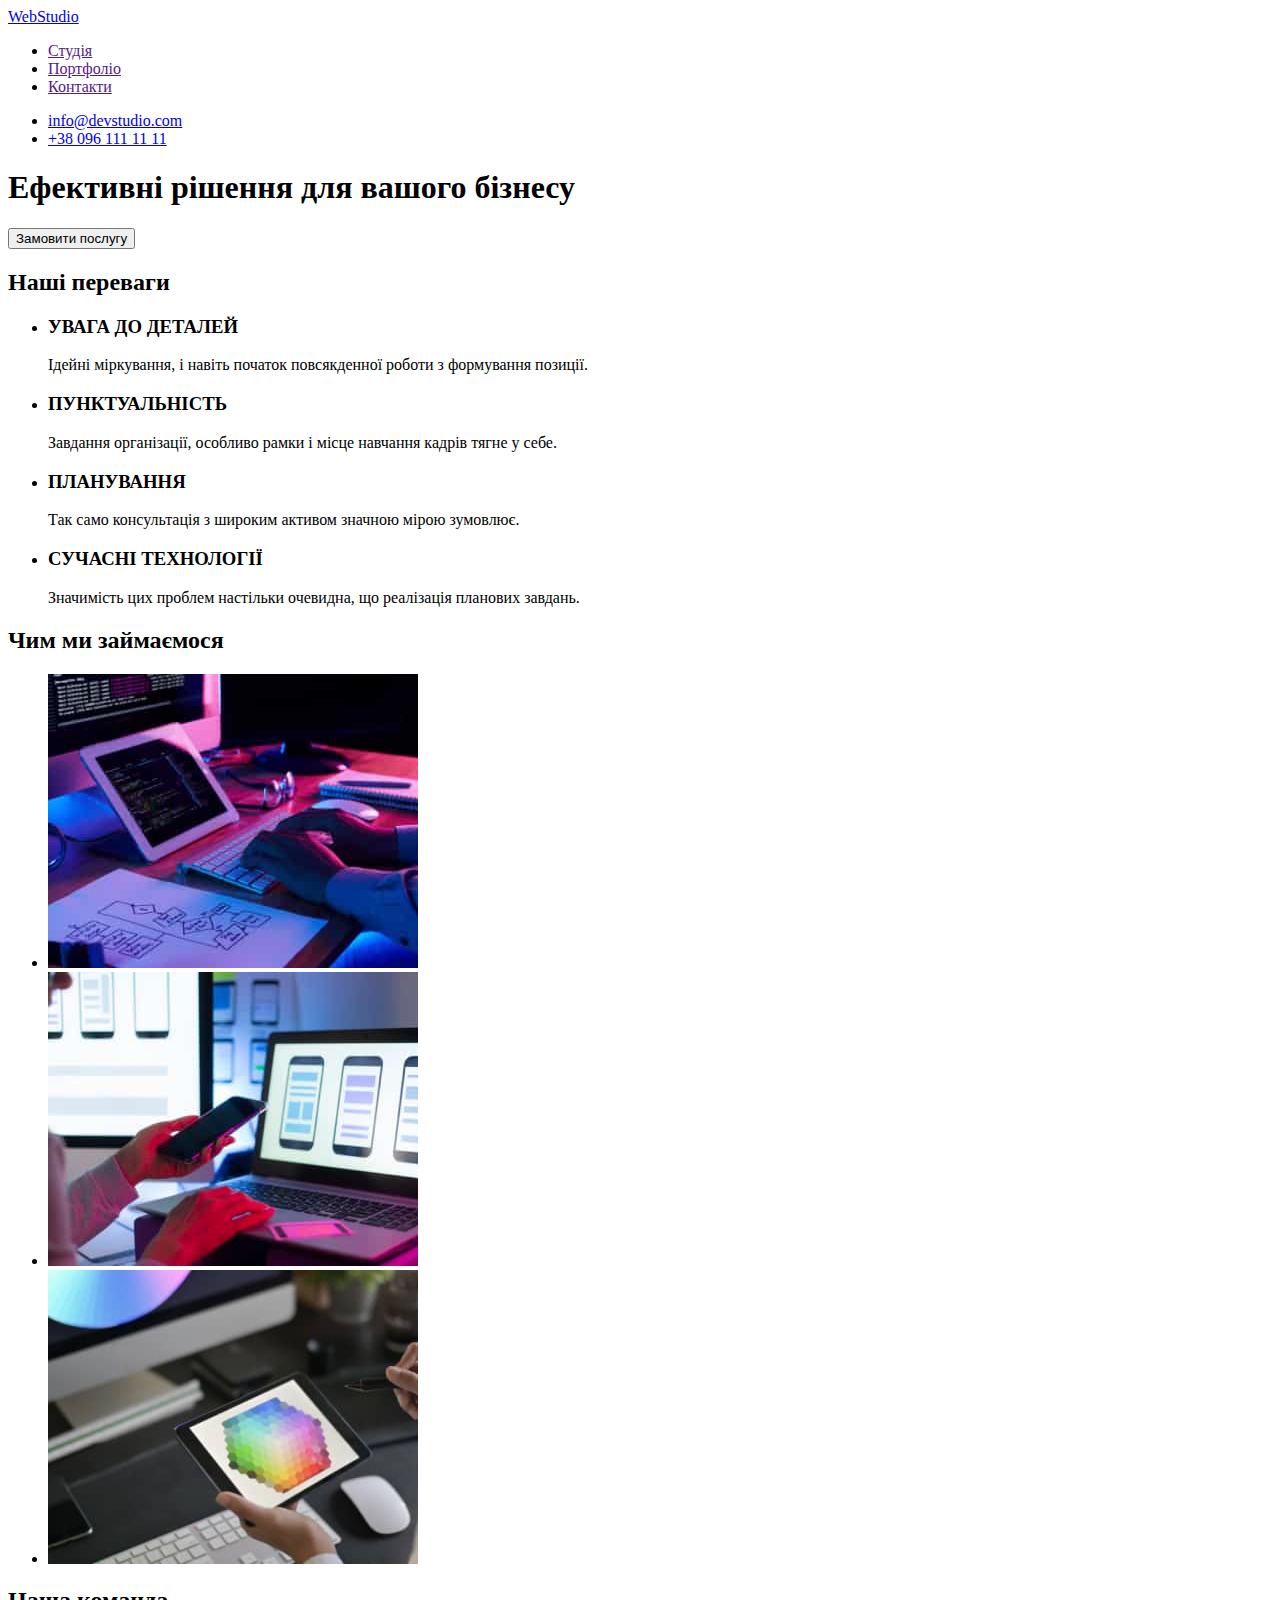
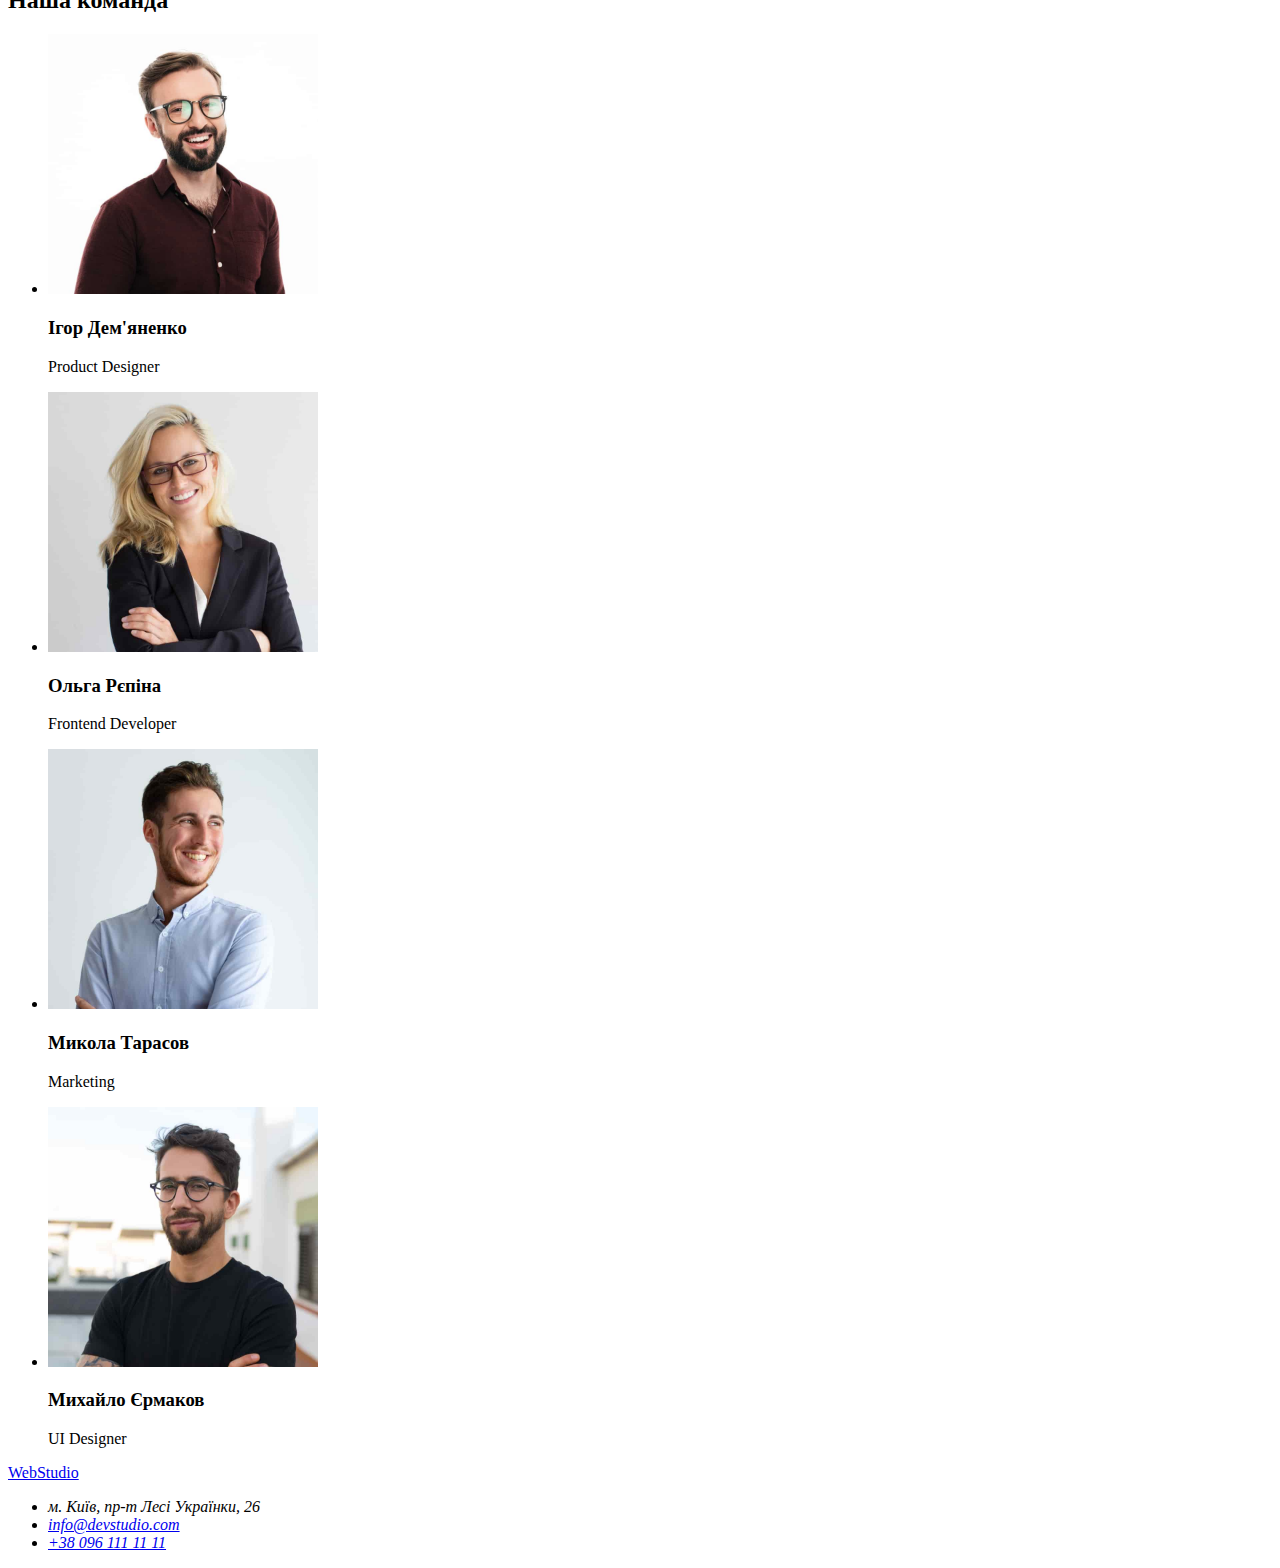
==== index.html @ c1a4c7dd "add files from HW01" ====
<!DOCTYPE html>
<html lang="uk">
  <head>
    <meta charset="UTF-8" />
    <meta http-equiv="X-UA-Compatible" content="IE=edge" />
    <meta name="viewport" content="width=device-width, initial-scale=1.0" />
    <title lang="en">WebStudio</title>
  </head>
  <body>
    <!-- Header -->
    <header>
      <a href="./index.html" lang="en"> WebStudio</a>

      <!-- Navigation -->
      <nav>
        <ul>
          <li><a href="">Студія</a></li>
          <li><a href="">Портфоліо</a></li>
          <li><a href="">Контакти</a></li>
        </ul>
      </nav>
      <!-- Contacts -->
      <ul>
        <li><a href="mailto:info@devstudio.com">info@devstudio.com</a></li>
        <li><a href="tel:+380961111111">+38 096 111 11 11</a></li>
      </ul>
    </header>

    <!-- Hero banner -->
    <section>
      <h1>Ефективні рішення для вашого бізнесу</h1>
      <button type="button">Замовити послугу</button>
    </section>

    <!-- Our benefits -->
    <section>
      <h2>Наші переваги</h2>
      <ul>
        <li>
          <h3>УВАГА ДО ДЕТАЛЕЙ</h3>
          <p>
            Ідейні міркування, і навіть початок повсякденної роботи з формування
            позиції.
          </p>
        </li>
        <li>
          <h3>ПУНКТУАЛЬНІСТЬ</h3>
          <p>
            Завдання організації, особливо рамки і місце навчання кадрів тягне у
            себе.
          </p>
        </li>
        <li>
          <h3>ПЛАНУВАННЯ</h3>
          <p>Так само консультація з широким активом значною мірою зумовлює.</p>
        </li>
        <li>
          <h3>СУЧАСНІ ТЕХНОЛОГІЇ</h3>
          <p>
            Значимість цих проблем настільки очевидна, що реалізація планових
            завдань.
          </p>
        </li>
      </ul>
    </section>

    <!-- What are we doing -->
    <section>
      <h2>Чим ми займаємося</h2>
      <ul>
        <li>
          <img
            src="./images/box1.jpg"
            alt="someone is typing on a tablet keyboard"
            width="370"
          />
        </li>
        <li>
          <img
            src="./images/box2.jpg"
            alt="someone works with a phone"
            width="370"
          />
        </li>
        <li><img src="./images/box3.jpg" alt="Color palette" width="370" /></li>
      </ul>
    </section>

    <!-- Our team -->
    <section>
      <h2>Наша команда</h2>
      <ul>
        <li>
          <img
            src="./images/ihordemyanenko.jpg"
            alt="Ігор Дем'яненко"
            width="270"
          />
          <h3>Ігор Дем'яненко</h3>
          <p>Product Designer</p>
        </li>
        <li>
          <img src="./images/olharepina.jpg" alt="Ольга Рєпіна" width="270" />
          <h3>Ольга Рєпіна</h3>
          <p>Frontend Developer</p>
        </li>
        <li>
          <img
            src="./images/mykolatarasov.jpg"
            alt="Микола Тарасов"
            width="270"
          />
          <h3>Микола Тарасов</h3>
          <p>Marketing</p>
        </li>
        <li>
          <img
            src="./images/michayloermakov.jpg"
            alt="Михайло Єрмаков"
            width="270"
          />
          <h3>Михайло Єрмаков</h3>
          <p>UI Designer</p>
        </li>
      </ul>
    </section>

    <!-- footer -->
    <footer>
      <a href="/index.html" lang="en"> WebStudio</a>
      <address>
        <ul>
          <li>м. Київ, пр-т Лесі Українки, 26</li>
          <li><a href="mailto:info@devstudio.com">info@devstudio.com</a></li>
          <li><a href="tel:+380961111111">+38 096 111 11 11</a></li>
        </ul>
      </address>
    </footer>
  </body>
</html>
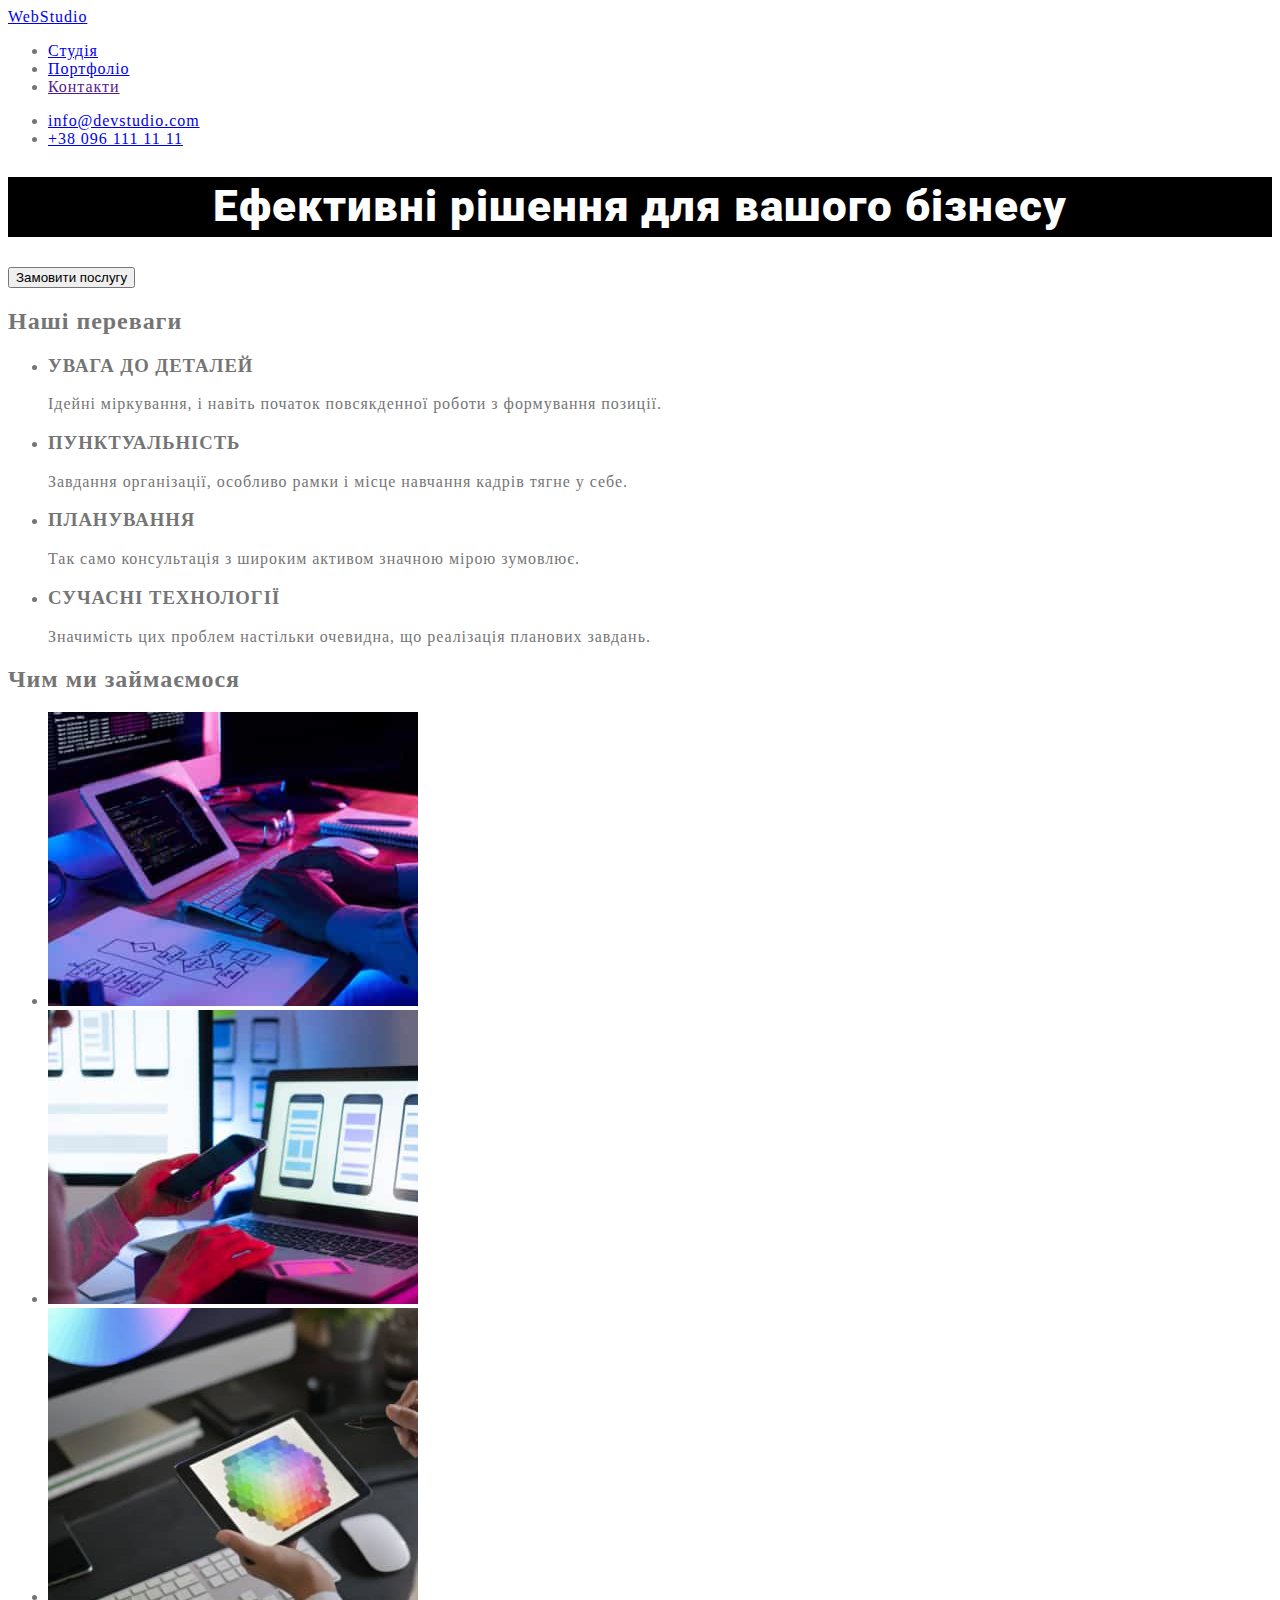
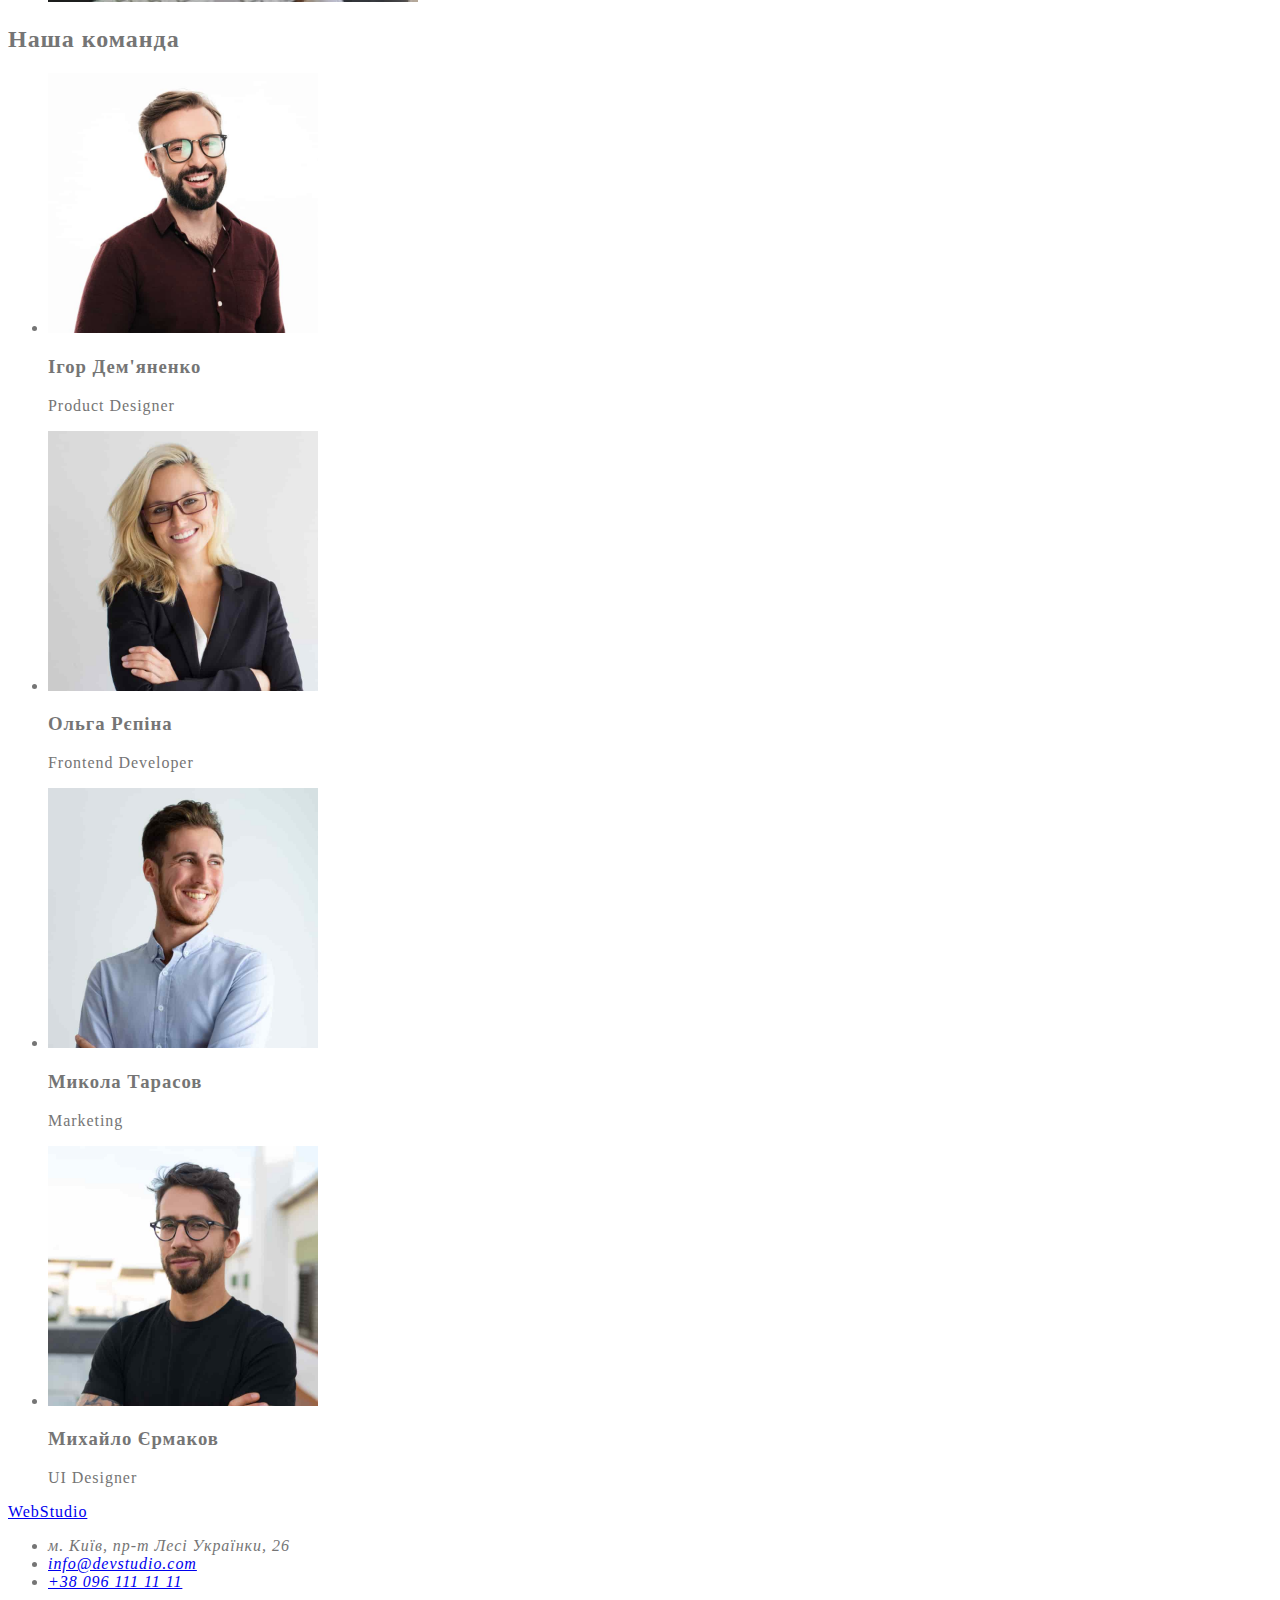
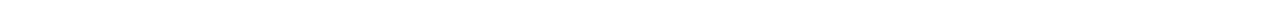
==== commit 0f0150e8: "add portfolio page + fonts" ====
--- a/index.html
+++ b/index.html
@@ -5,17 +5,22 @@
     <meta http-equiv="X-UA-Compatible" content="IE=edge" />
     <meta name="viewport" content="width=device-width, initial-scale=1.0" />
     <title lang="en">WebStudio</title>
+    <link rel="preconnect" href="https://fonts.googleapis.com">
+    <link rel="preconnect" href="https://fonts.gstatic.com" crossorigin>
+    <link href="https://fonts.googleapis.com/css2?family=Raleway:wght@700&family=Roboto:wght@400;500;700;900&display=swap" rel="stylesheet">
+    <link rel="stylesheet" href="./css/styles.css" />
   </head>
+
   <body>
     <!-- Header -->
     <header>
-      <a href="./index.html" lang="en"> WebStudio</a>
+      <a href="./index.html" lang="en"> WebStudio</a> 
 
       <!-- Navigation -->
       <nav>
         <ul>
-          <li><a href="">Студія</a></li>
-          <li><a href="">Портфоліо</a></li>
+          <li><a href="./index.html">Студія</a></li>
+          <li><a href="./portfolio.html">Портфоліо</a></li>
           <li><a href="">Контакти</a></li>
         </ul>
       </nav>
@@ -26,6 +31,7 @@
       </ul>
     </header>
 
+    <main>
     <!-- Hero banner -->
     <section>
       <h1>Ефективні рішення для вашого бізнесу</h1>
@@ -124,7 +130,8 @@
         </li>
       </ul>
     </section>
-
+  </main>
+  
     <!-- footer -->
     <footer>
       <a href="/index.html" lang="en"> WebStudio</a>
--- a/css/styles.css
+++ b/css/styles.css
@@ -0,0 +1,51 @@
+/* 
+colors:
+accent text color: #2196F3 
+logo text color: #000000;
+h1,2,3 text color: #212121;
+main text color:#757575;
+
+fonts:
+logo - Raleway 700,
+nav - roboto 500,
+h1 - roboto 900
+h2 - roboto 700
+h3 - roboto 700,500
+p - roboto 400
+button - roboto 700
+address - roboto 400
+*/
+
+:root {
+    --accent-text-color:#2196F3;
+    --logo-text-color:#000000;
+    --title-text-color:#212121;
+    --main-text-color:#757575;
+}
+
+
+/* global selectors */
+body {
+    color:var(--main-text-color);
+    letter-spacing: 0.06em;
+}
+
+h1 {
+    color:var(--title-text-color);
+    font-family: Roboto,sans-serif;
+    font-weight: 900;
+    font-size: 44px;
+    line-height: 1.36;
+    text-align: center;
+    color: #FFFFFF;
+    background-color: #000;
+}
+
+/* header */
+
+
+/* hero */
+
+/* body */
+
+/* footer */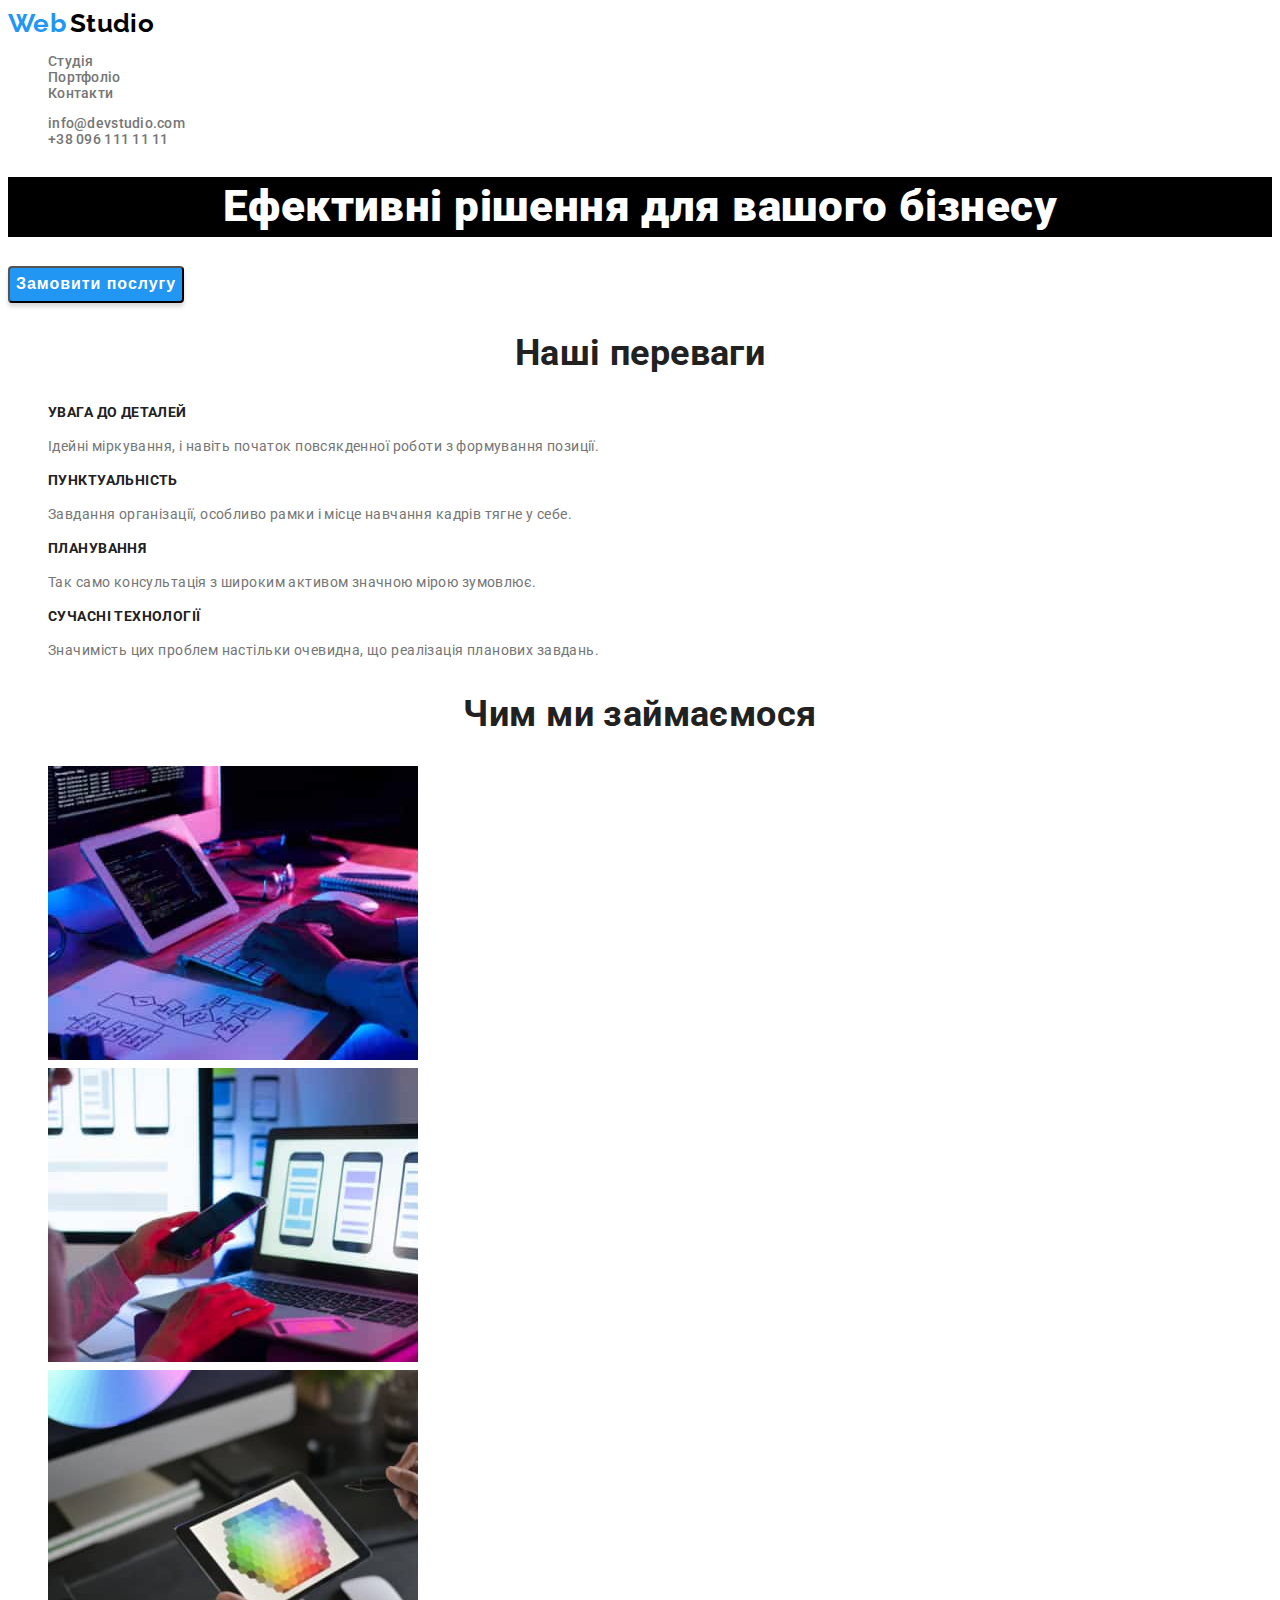
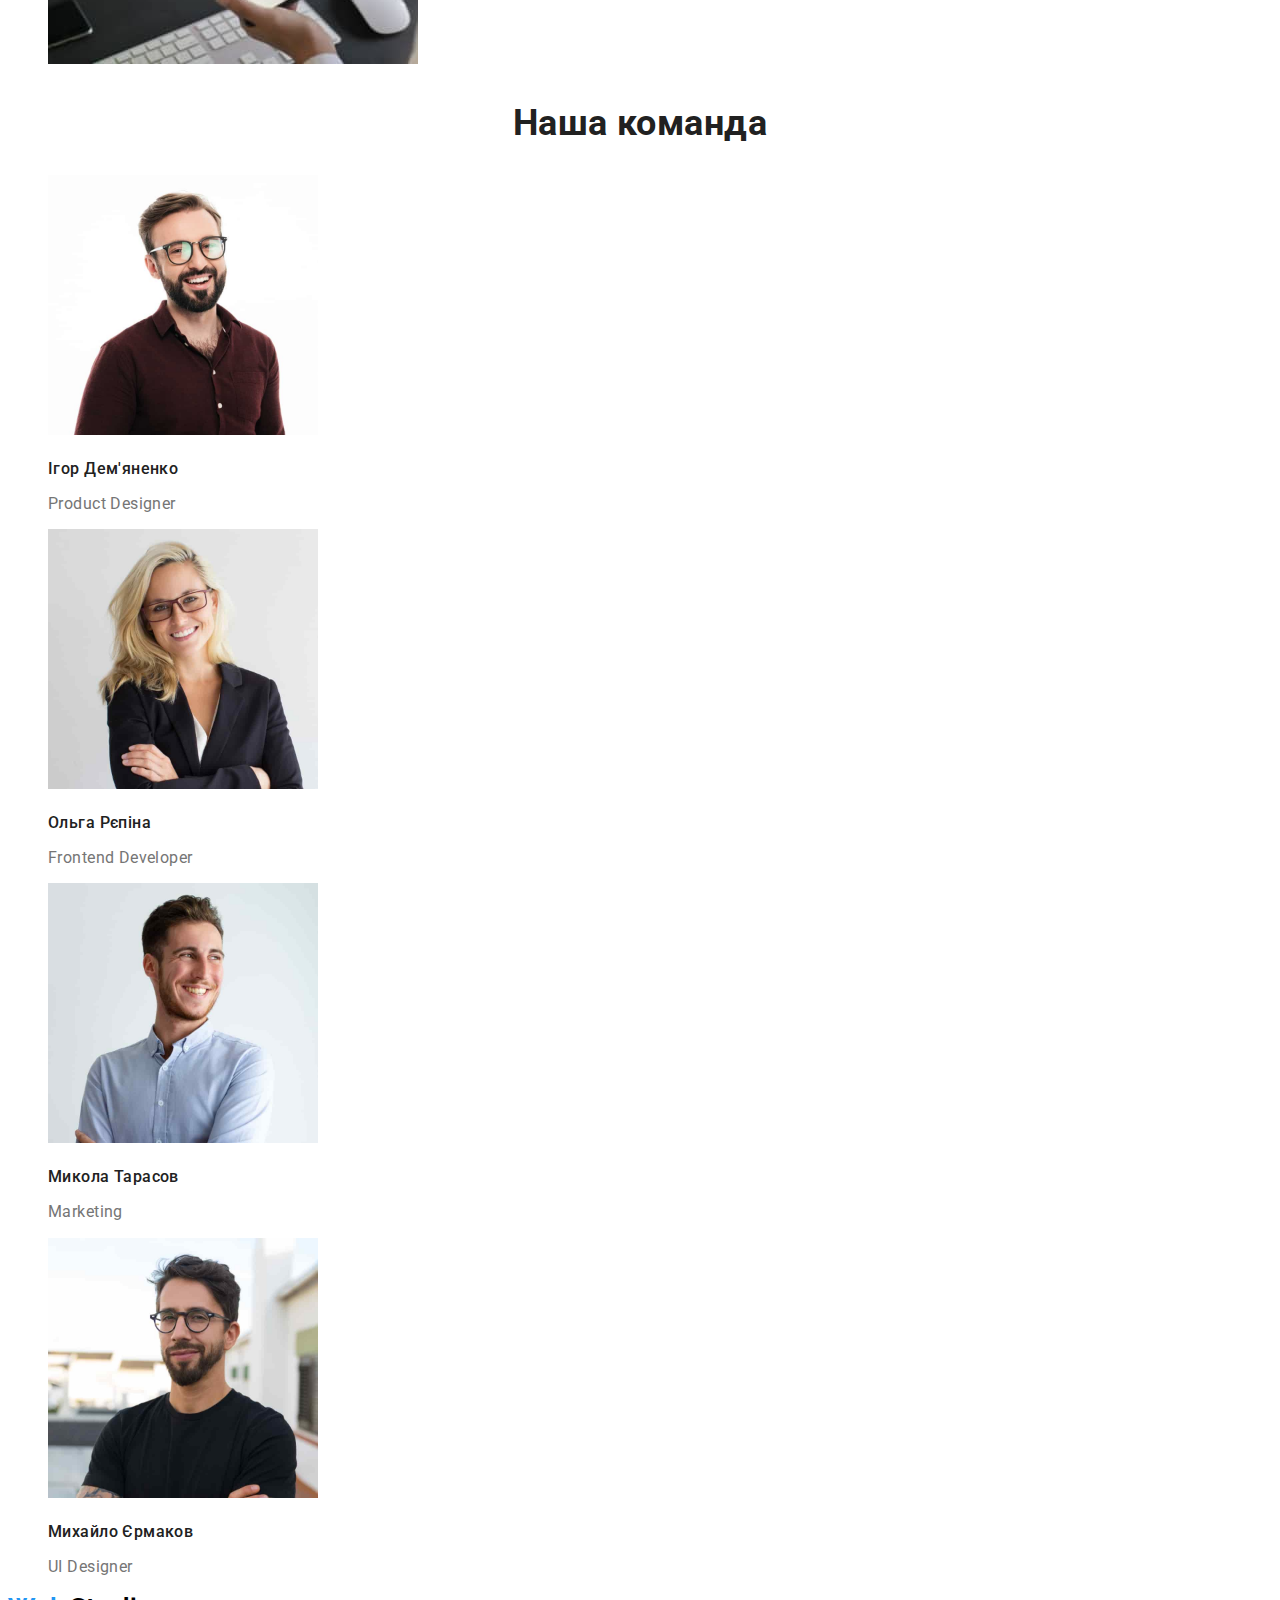
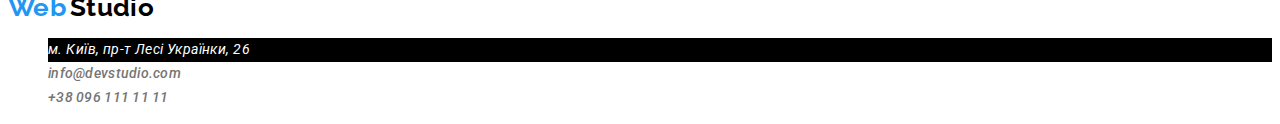
==== commit 1e51840f: "add base css styles" ====
--- a/index.html
+++ b/index.html
@@ -14,54 +14,56 @@
   <body>
     <!-- Header -->
     <header>
-      <a href="./index.html" lang="en"> WebStudio</a> 
+      <a href="./index.html" lang="en" class="none-decoration"> 
+        <span class="logo-web">Web</span> <span class="logo-studio">Studio</span>
+      </a> 
 
       <!-- Navigation -->
-      <nav>
-        <ul>
-          <li><a href="./index.html">Студія</a></li>
-          <li><a href="./portfolio.html">Портфоліо</a></li>
-          <li><a href="">Контакти</a></li>
+      <nav class="nav">
+        <ul class="none-decoration">
+          <li ><a href="./index.html" class=" nav nav-li">Студія</a></li>
+          <li ><a href="./portfolio.html" class="nav nav-li">Портфоліо</a></li>
+          <li ><a href="./contacts.html" class="nav nav-li">Контакти</a></li>
         </ul>
       </nav>
       <!-- Contacts -->
-      <ul>
-        <li><a href="mailto:info@devstudio.com">info@devstudio.com</a></li>
-        <li><a href="tel:+380961111111">+38 096 111 11 11</a></li>
+      <ul class="nav none-decoration">
+        <li ><a href="mailto:info@devstudio.com" class="nav nav-li">info@devstudio.com</a></li>
+        <li ><a href="tel:+380961111111" class="nav nav-li">+38 096 111 11 11</a></li>
       </ul>
     </header>
 
     <main>
     <!-- Hero banner -->
-    <section>
-      <h1>Ефективні рішення для вашого бізнесу</h1>
-      <button type="button">Замовити послугу</button>
+    <section class="hero-section">
+      <h1 class="hero-header">Ефективні рішення для вашого бізнесу</h1>
+      <button type="button" class="hero-button">Замовити послугу</button>
     </section>
 
     <!-- Our benefits -->
-    <section>
-      <h2>Наші переваги</h2>
-      <ul>
+    <section class="our-benefits">
+      <h2 class="our-benefits-mainheader">Наші переваги</h2>
+      <ul class="none-decoration">
         <li>
-          <h3>УВАГА ДО ДЕТАЛЕЙ</h3>
+          <h3 class="our-benefits-header">УВАГА ДО ДЕТАЛЕЙ</h3>
           <p>
             Ідейні міркування, і навіть початок повсякденної роботи з формування
             позиції.
           </p>
         </li>
         <li>
-          <h3>ПУНКТУАЛЬНІСТЬ</h3>
+          <h3 class="our-benefits-header">ПУНКТУАЛЬНІСТЬ</h3>
           <p>
             Завдання організації, особливо рамки і місце навчання кадрів тягне у
             себе.
           </p>
         </li>
         <li>
-          <h3>ПЛАНУВАННЯ</h3>
+          <h3 class="our-benefits-header">ПЛАНУВАННЯ</h3>
           <p>Так само консультація з широким активом значною мірою зумовлює.</p>
         </li>
         <li>
-          <h3>СУЧАСНІ ТЕХНОЛОГІЇ</h3>
+          <h3 class="our-benefits-header">СУЧАСНІ ТЕХНОЛОГІЇ</h3>
           <p>
             Значимість цих проблем настільки очевидна, що реалізація планових
             завдань.
@@ -71,9 +73,9 @@
     </section>
 
     <!-- What are we doing -->
-    <section>
-      <h2>Чим ми займаємося</h2>
-      <ul>
+    <section >
+      <h2 class="what-are-wedoing-mainheader">Чим ми займаємося</h2>
+      <ul class="none-decoration">
         <li>
           <img
             src="./images/box1.jpg"
@@ -94,21 +96,21 @@
 
     <!-- Our team -->
     <section>
-      <h2>Наша команда</h2>
-      <ul>
+      <h2 class="what-are-wedoing-mainheader">Наша команда</h2>
+      <ul class="none-decoration">
         <li>
           <img
             src="./images/ihordemyanenko.jpg"
             alt="Ігор Дем'яненко"
             width="270"
           />
-          <h3>Ігор Дем'яненко</h3>
-          <p>Product Designer</p>
+          <h3 class="ourteam-header">Ігор Дем'яненко</h3>
+          <p class="ourteam-paragraph">Product Designer</p>
         </li>
         <li>
           <img src="./images/olharepina.jpg" alt="Ольга Рєпіна" width="270" />
-          <h3>Ольга Рєпіна</h3>
-          <p>Frontend Developer</p>
+          <h3 class="ourteam-header">Ольга Рєпіна</h3>
+          <p class="ourteam-paragraph">Frontend Developer</p>
         </li>
         <li>
           <img
@@ -116,8 +118,8 @@
             alt="Микола Тарасов"
             width="270"
           />
-          <h3>Микола Тарасов</h3>
-          <p>Marketing</p>
+          <h3 class="ourteam-header">Микола Тарасов</h3>
+          <p class="ourteam-paragraph">Marketing</p>
         </li>
         <li>
           <img
@@ -125,8 +127,8 @@
             alt="Михайло Єрмаков"
             width="270"
           />
-          <h3>Михайло Єрмаков</h3>
-          <p>UI Designer</p>
+          <h3 class="ourteam-header">Михайло Єрмаков</h3>
+          <p class="ourteam-paragraph">UI Designer</p>
         </li>
       </ul>
     </section>
@@ -134,12 +136,14 @@
   
     <!-- footer -->
     <footer>
-      <a href="/index.html" lang="en"> WebStudio</a>
+      <a href="./index.html" lang="en" class="none-decoration"> 
+        <span class="logo-web">Web</span> <span class="logo-studio">Studio</span>
+      </a> 
       <address>
-        <ul>
-          <li>м. Київ, пр-т Лесі Українки, 26</li>
-          <li><a href="mailto:info@devstudio.com">info@devstudio.com</a></li>
-          <li><a href="tel:+380961111111">+38 096 111 11 11</a></li>
+        <ul class="none-decoration">
+          <li class="footer-realadress">м. Київ, пр-т Лесі Українки, 26</li>
+          <li ><a href="mailto:info@devstudio.com" class="nav nav-li">info@devstudio.com</a></li>
+          <li ><a href="tel:+380961111111" class="nav nav-li">+38 096 111 11 11</a></li>
         </ul>
       </address>
     </footer>
--- a/css/styles.css
+++ b/css/styles.css
@@ -21,31 +21,166 @@
     --logo-text-color:#000000;
     --title-text-color:#212121;
     --main-text-color:#757575;
+    --white-color:#ffffff;
+}
+
+/* global selectors */
+body {
+    font-family: Roboto, sans-serif;
+    font-weight: 400;
+    font-size: 14px;
+    line-height: 1.71;
+    letter-spacing: 0.03em;
+    color: var(--main-text-color);
 }
 
 
-/* global selectors */
-body {
-    color:var(--main-text-color);
-    letter-spacing: 0.06em;
+/* header */
+
+             /* Logo */
+.logo-studio {
+  
+    font-family: Raleway, sans-serif;
+    font-weight: 700;
+    font-size: 26px;
+    line-height: 1.2;
+    color:var(--logo-text-color);
+    text-decoration: none;
 }
 
-h1 {
-    color:var(--title-text-color);
-    font-family: Roboto,sans-serif;
+.logo-web {
+    font-family: Raleway, sans-serif;
+    font-weight: 700;
+    font-size: 26px;
+    line-height: 1.2;
+    color: var(--accent-text-color);
+}
+             /* navigation,contacts */
+.nav{
+    font-weight: 500;
+    font-size: 14px;
+    line-height: 1.14;
+    letter-spacing: 0.02em;
+    color:var(--main-text-color);
+    text-decoration: none;
+}        
+.none-decoration {
+    text-decoration: none;
+    list-style: none;
+}
+
+.nav-li:hover,
+.nav-li:focus {
+    color: var(--accent-text-color);
+}
+            /* hero */
+.hero-header {
     font-weight: 900;
     font-size: 44px;
     line-height: 1.36;
     text-align: center;
-    color: #FFFFFF;
-    background-color: #000;
+    color:var(--white-color);
+    background-color: #000; 
+    /* временный фон, чтобы текст видно */
 }
 
-/* header */
+.hero-button {
+    font-weight: 700;
+    font-size: 16px;
+    line-height: 1.88;
+    align-items: center;
+    text-align: center;
+    letter-spacing: 0.06em;
+    color:var(--white-color);
+    background: #2196F3;
+    box-shadow: 0px 4px 4px rgba(0, 0, 0, 0.15);
+    border-radius: 4px;
+    cursor: pointer;
+}
+
+.hero-button:hover,
+.hero-button:focus {
+    color:var(--logo-text-color);
+    background-color: var(--white-color);
+}
+/* Our benefits */
+
+.our-benefits {
+    font-size: 14px;
+    line-height: 1.71;
+    color:var(--main-text-color);
+}
+
+.our-benefits-mainheader,
+.what-are-wedoing-mainheader,
+.ourteam-mainheader {
+    font-weight: 700;
+    font-size: 36px;
+    line-height: 1.2;
+    text-align: center;
+    color:var( --title-text-color);
+}
 
 
-/* hero */
+.our-benefits-header {
+    font-weight: 700;
+    font-size: 14px;
+    line-height: 1.14;
+    color:var(--title-text-color);
+}
 
-/* body */
+            /* our team */
 
-/* footer */+.ourteam-header {
+    font-weight: 500;
+    font-size: 16px;
+    line-height: 1.2;
+    color: var(--title-text-color);
+}   
+
+.ourteam-paragraph {
+    font-size: 16px;
+    line-height: 1.2;
+    color:var(--main-text-color);
+}
+
+/* footer */
+
+.footer-realadress {
+    font-size: 14px;
+    line-height: 1.71;
+    color:var(--white-color);
+    background-color: #000;
+    /* временный фон */
+}
+
+
+/* стили для portfolio */
+
+.portfolio-button {
+    font-weight: 700;
+    font-size: 16px;
+    line-height: 1.88;
+    align-items: center;
+    text-align: center;
+    letter-spacing: 0.06em;
+    color:var(--white-color);
+    background: #2196F3;
+    box-shadow: 0px 4px 4px rgba(0, 0, 0, 0.15);
+    border-radius: 4px;
+    cursor: pointer;
+}
+
+.portfolio-workexamples-header {
+    font-weight: 700;
+    font-size: 18px;
+    line-height: 2.0;
+    letter-spacing: 0.06em;
+    color:var(--title-text-color);
+}
+
+.portfolio-workexamples-paragraph {
+    font-size: 16px;
+    line-height: 1.88;
+    color:var(--main-text-color);
+}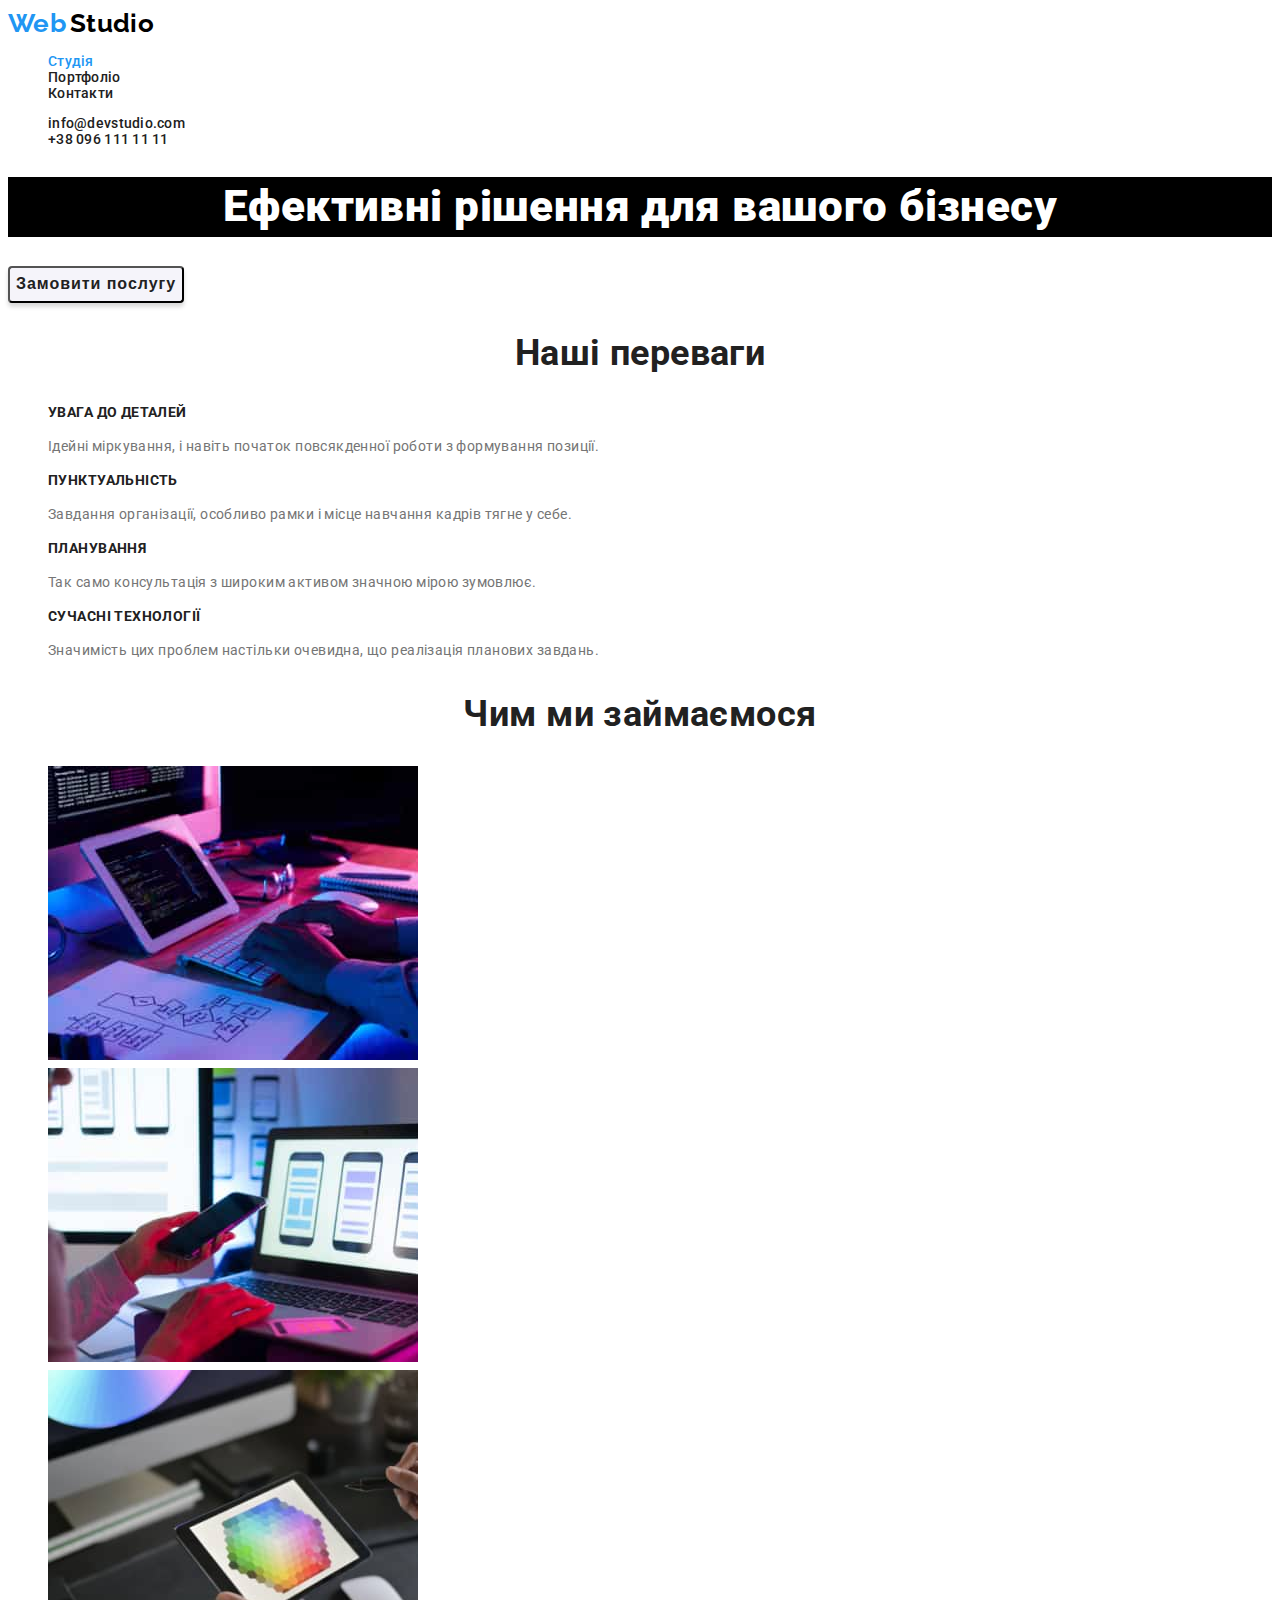
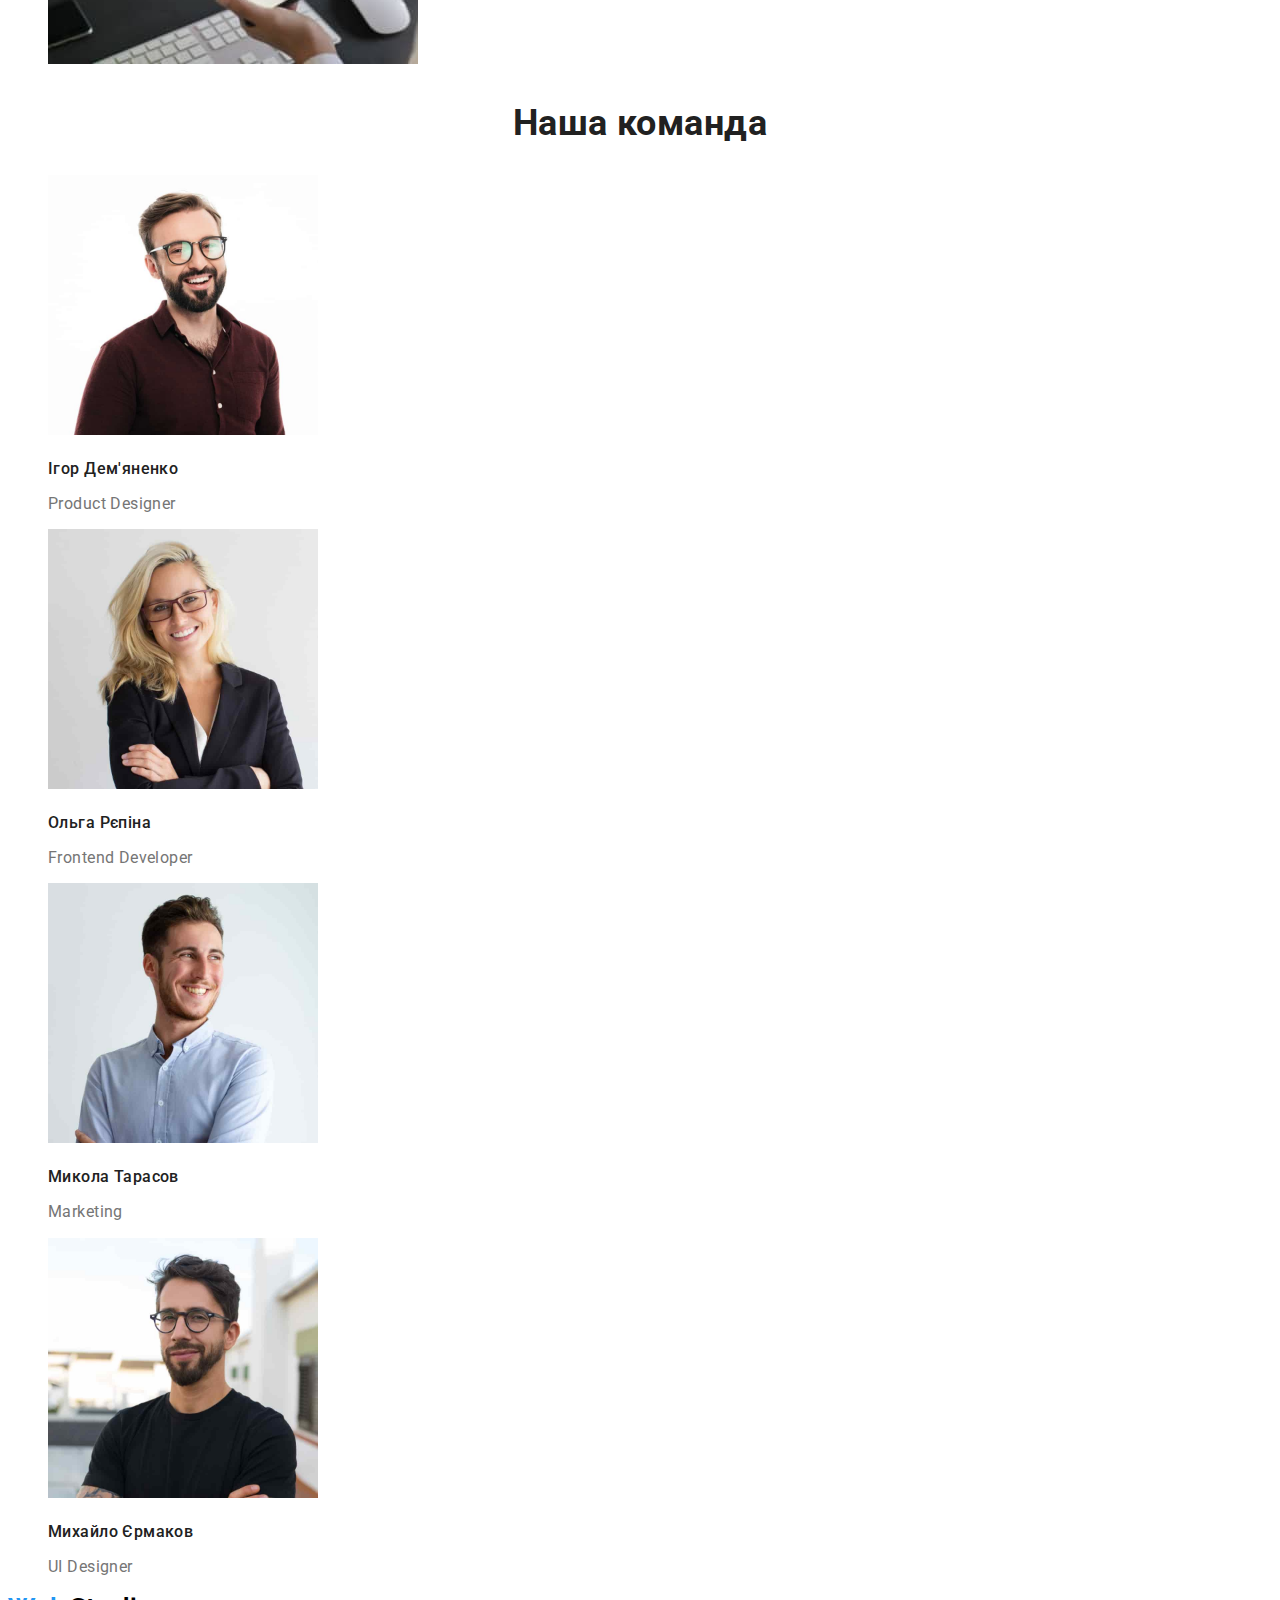
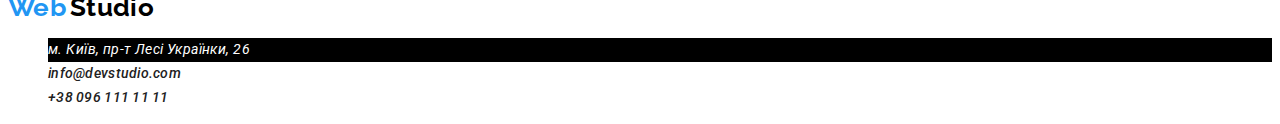
==== commit 36edc307: "fix porfolio +redesignet buttons" ====
--- a/index.html
+++ b/index.html
@@ -21,7 +21,7 @@
       <!-- Navigation -->
       <nav class="nav">
         <ul class="none-decoration">
-          <li ><a href="./index.html" class=" nav nav-li">Студія</a></li>
+          <li ><a href="./index.html" class=" nav nav-li current">Студія</a></li>
           <li ><a href="./portfolio.html" class="nav nav-li">Портфоліо</a></li>
           <li ><a href="./contacts.html" class="nav nav-li">Контакти</a></li>
         </ul>
--- a/css/styles.css
+++ b/css/styles.css
@@ -22,6 +22,7 @@
     --title-text-color:#212121;
     --main-text-color:#757575;
     --white-color:#ffffff;
+    --button-bcgcolor:#F5F4FA;
 }
 
 /* global selectors */
@@ -32,6 +33,7 @@
     line-height: 1.71;
     letter-spacing: 0.03em;
     color: var(--main-text-color);
+    background-color: var(--white-color);
 }
 
 
@@ -61,7 +63,7 @@
     font-size: 14px;
     line-height: 1.14;
     letter-spacing: 0.02em;
-    color:var(--main-text-color);
+    color:var(--title-text-color);
     text-decoration: none;
 }        
 .none-decoration {
@@ -73,6 +75,11 @@
 .nav-li:focus {
     color: var(--accent-text-color);
 }
+
+.nav .nav-li.current{
+    color: var(--accent-text-color)
+}
+
             /* hero */
 .hero-header {
     font-weight: 900;
@@ -91,8 +98,8 @@
     align-items: center;
     text-align: center;
     letter-spacing: 0.06em;
-    color:var(--white-color);
-    background: #2196F3;
+    color:var(--title-text-color);
+    background:var(--button-bcgcolor);
     box-shadow: 0px 4px 4px rgba(0, 0, 0, 0.15);
     border-radius: 4px;
     cursor: pointer;
@@ -100,8 +107,8 @@
 
 .hero-button:hover,
 .hero-button:focus {
-    color:var(--logo-text-color);
-    background-color: var(--white-color);
+    color:var(--white-color);
+    background-color: var(--accent-text-color);
 }
 /* Our benefits */
 
@@ -164,8 +171,8 @@
     align-items: center;
     text-align: center;
     letter-spacing: 0.06em;
-    color:var(--white-color);
-    background: #2196F3;
+    color:var(--title-text-color);
+    background:var(--button-bcgcolor);
     box-shadow: 0px 4px 4px rgba(0, 0, 0, 0.15);
     border-radius: 4px;
     cursor: pointer;
@@ -183,4 +190,10 @@
     font-size: 16px;
     line-height: 1.88;
     color:var(--main-text-color);
+}
+
+.portfolio-button:hover,
+.portfolio-button:focus {
+    color:var(--white-color);
+    background-color: var(--accent-text-color);
 }